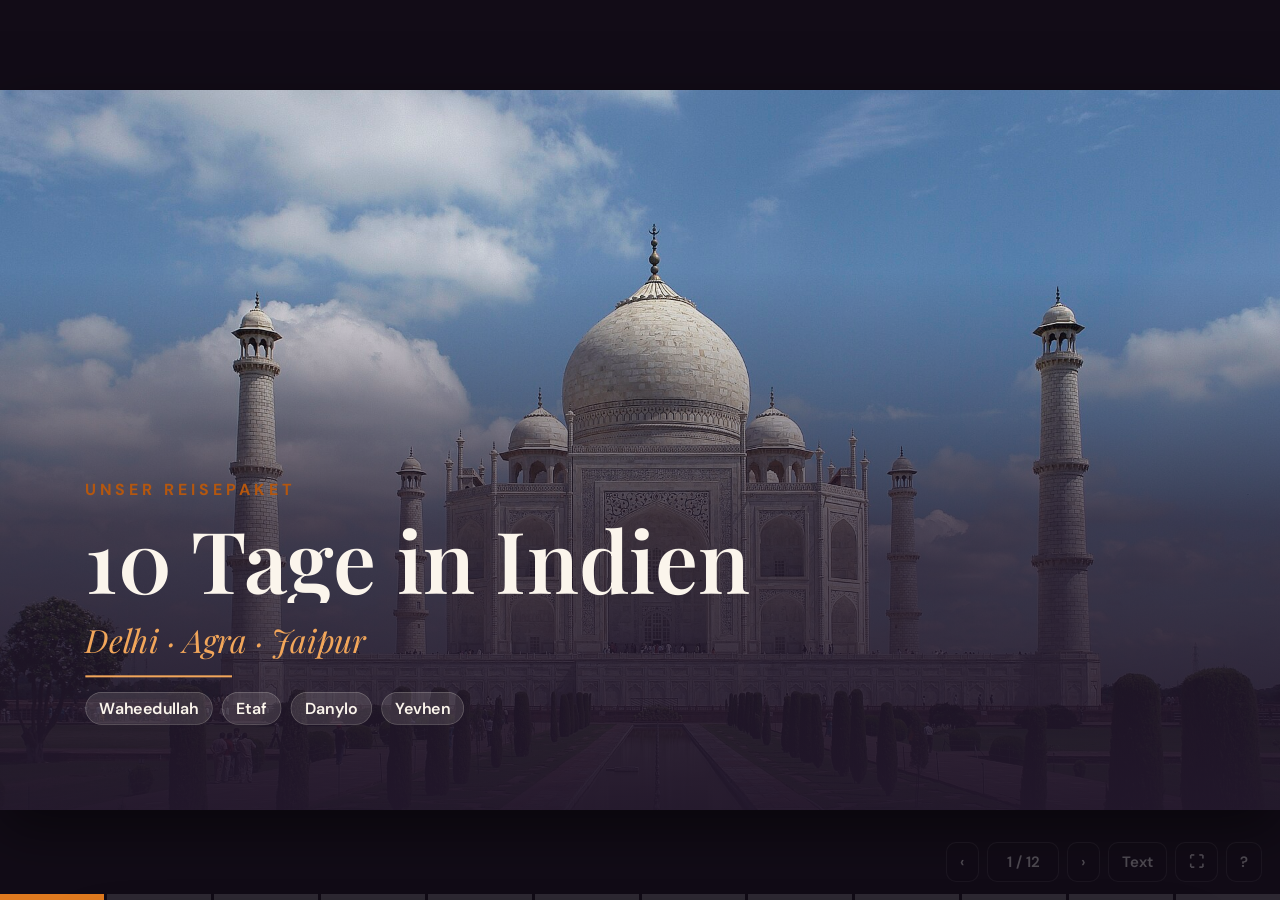
==== index.html @ cdad6a16 "Add Indien B2 web presentation Co-Authored-By: Claude Opus 5.5 <noreply@anthropic.com>" ====
<!doctype html>
<html lang="de">
<head>
<meta charset="utf-8">
<meta name="viewport" content="width=device-width, initial-scale=1">
<title>10 Tage in Indien – Präsentation B2</title>
<meta name="description" content="Unser Reisepaket: 10 Tage in Indien – Delhi, Agra, Jaipur. B2-Präsentation von Waheedullah, Etaf, Danylo und Yevhen.">
<link rel="preconnect" href="https://fonts.googleapis.com">
<link rel="preconnect" href="https://fonts.gstatic.com" crossorigin>
<link rel="stylesheet" href="https://fonts.googleapis.com/css2?family=DM+Sans:wght@400;500;600;700&family=Playfair+Display:ital,wght@0,500..800;1,400..600&display=swap">
<link rel="stylesheet" href="style.css">
</head>
<body>
<div id="viewport"><div id="stage">

<!-- 1 · COVER · Waheedullah -->
<section class="slide cover" data-speaker="w" data-title="Titel">
  <div class="bg photo"><img src="images/cover.jpg" alt="Das Taj Mahal in Agra"></div>
  <div class="scrim-bottom"></div>
  <div class="content">
    <p class="eyebrow" data-a="up">Unser Reisepaket</p>
    <h1 class="shimmer" data-a="blur">10 Tage in Indien</h1>
    <p class="sub" data-a="up">Delhi · Agra · Jaipur</p>
    <div class="goldline"></div>
    <div class="names" data-a="up"><span>Waheedullah</span><span>Etaf</span><span>Danylo</span><span>Yevhen</span></div>
  </div>
  <aside class="notes">Guten Tag zusammen! Wir möchten Ihnen heute unser Reisepaket „10 Tage in Indien“ vorstellen. Unsere Reise führt Sie in drei faszinierende Städte: Delhi, Agra und Jaipur.</aside>
</section>

<!-- 2 · ABLAUF · Waheedullah -->
<section class="slide agenda" data-speaker="w" data-title="Ablauf">
  <div class="head">
    <span class="badge" data-a="left"><span class="dot">W</span>Waheedullah</span>
    <h2 data-a="up">Unser Programm heute</h2>
    <p class="lead" data-a="up">Unsere Reise führt Sie in drei faszinierende Städte: Delhi, Agra und Jaipur.</p>
  </div>
  <div class="row">
    <div class="card w" data-a="up"><div class="photo"><img src="images/hawamahal.jpg" alt="Palast der Winde in Jaipur"></div>
      <div class="body"><span class="num">Teil 1</span><h3>Land, Städte &amp; Sehens&shy;würdigkeiten</h3><p class="who">Waheedullah</p></div></div>
    <div class="card e" data-a="up"><div class="photo"><img src="images/thali.jpg" alt="Indisches Thali"></div>
      <div class="body"><span class="num">Teil 2</span><h3>Essen &amp; Getränke</h3><p class="who">Etaf</p></div></div>
    <div class="card d" data-a="up"><div class="photo"><img src="images/hotel.jpg" alt="Hotelzimmer"></div>
      <div class="body"><span class="num">Teil 3</span><h3>Hotels, Transport &amp; Wetter</h3><p class="who">Danylo</p></div></div>
    <div class="card y" data-a="up"><div class="photo"><img src="images/chowk.jpg" alt="Straße in Delhi"></div>
      <div class="body"><span class="num">Teil 4</span><h3>Aktivitäten, Preis &amp; Angebot</h3><p class="who">Yevhen</p></div></div>
  </div>
  <aside class="notes">(Kurzer Überblick – zeigen Sie auf die vier Karten.)
Zuerst erzähle ich Ihnen etwas über das Land und die Städte. Danach spricht Etaf über das Essen und die Getränke. Danylo informiert Sie über Hotels, Transport und Wetter, und zum Schluss stellt Yevhen die Aktivitäten, den Preis und unser Sonderangebot vor.</aside>
</section>

<!-- 3 · INDIEN · Waheedullah -->
<section class="slide split" data-speaker="w" data-title="Indien auf einen Blick">
  <div class="col">
    <div class="head">
      <span class="badge" data-a="left"><span class="dot">W</span>Waheedullah</span>
      <h2 data-a="up">Indien auf einen Blick</h2>
      <p class="lead" data-a="up">Indien ist ein großes, vielfältiges Land.</p>
    </div>
    <div class="facts">
      <div class="fact" data-a="left"><span class="k">Lage</span><span class="v">liegt in Südasien</span></div>
      <div class="fact" data-a="left"><span class="k">Hauptstadt</span><span class="v">heißt Neu-Delhi</span></div>
      <div class="fact" data-a="left"><span class="k">Währung</span><span class="v">die indische Rupie</span></div>
      <div class="fact" data-a="left"><span class="k">Menschen</span><span class="v">unterschiedliche Sprachen, Religionen und Traditionen</span></div>
      <div class="fact" data-a="left"><span class="k">Bekannt für</span><span class="v">lange Geschichte &amp; beeindruckende Bauwerke</span></div>
    </div>
  </div>
  <div class="photo side-photo" data-a="right"><img src="images/flag.jpg" alt="Die indische Flagge"></div>
  <aside class="notes">Indien liegt in Südasien und ist ein großes, vielfältiges Land. Die Hauptstadt heißt Neu-Delhi, und die Währung ist die indische Rupie. In Indien leben Menschen mit unterschiedlichen Sprachen, Religionen und Traditionen. Das Land ist für seine lange Geschichte und seine beeindruckenden Bauwerke bekannt.</aside>
</section>

<!-- 4 · ROUTE · Waheedullah -->
<section class="slide alt route" data-speaker="w" data-title="Die Route">
  <div class="head">
    <span class="badge" data-a="left"><span class="dot">W</span>Waheedullah</span>
    <h2 data-a="up">Unsere Route: Delhi – Agra – Jaipur</h2>
  </div>
  <div class="timeline" data-a="up">
    <div class="track"></div><div class="fill"></div>
    <div class="stop" style="left:0%"></div><div class="stop" style="left:50%"></div><div class="stop" style="left:100%"></div>
    <div class="traveller">➜</div>
  </div>
  <div class="row">
    <div class="card" data-a="up"><div class="photo"><img src="images/redfort.jpg" alt="Das Rote Fort in Delhi"></div>
      <div class="body"><span class="num">Station 1</span><h3>Delhi</h3>
        <ul class="list"><li>Geschichte + modernes Stadtleben</li><li>das Rote Fort besuchen</li><li>durch die lebendigen Märkte der Altstadt spazieren</li></ul></div></div>
    <div class="card" data-a="up"><div class="photo"><img src="images/cover.jpg" alt="Das Taj Mahal in Agra"></div>
      <div class="body"><span class="num">Station 2</span><h3>Agra</h3>
        <ul class="list"><li>das weltberühmte Taj Mahal</li><li>eines der bekanntesten Wahrzeichen Indiens</li></ul></div></div>
    <div class="card" data-a="up"><div class="photo"><img src="images/amber.jpg" alt="Das Amber-Fort bei Jaipur"></div>
      <div class="body"><span class="num">Station 3</span><h3>Jaipur</h3>
        <ul class="list"><li>die sogenannte „rosa Stadt“</li><li>den Palast der Winde besichtigen</li><li>das beeindruckende Amber-Fort</li></ul></div></div>
  </div>
  <div class="handover" data-a="right"><span class="arrow">➜</span> Übergabe an <b>Etaf</b>: Essen &amp; Getränke</div>
  <aside class="notes">In Delhi entdecken Sie eine spannende Mischung aus Geschichte und modernem Stadtleben. Wir besuchen das Rote Fort und spazieren durch die lebendigen Märkte der Altstadt.

Danach geht es weiter nach Agra. Dort erwartet Sie das weltberühmte Taj Mahal, eines der bekanntesten Wahrzeichen Indiens.

Anschließend reisen wir nach Jaipur, die sogenannte „rosa Stadt“. Dort besichtigen wir den Palast der Winde und das beeindruckende Amber-Fort.

Diese Route bietet Ihnen eine ideale Gelegenheit, die Geschichte und Architektur Indiens kennenzulernen.

ÜBERGABE: Jetzt möchte mein Freund Etaf Ihnen etwas über das Essen und die Getränke erzählen.</aside>
</section>

<!-- 5 · ESSEN · Etaf -->
<section class="slide food" data-speaker="e" data-title="Die indische Küche">
  <div class="head">
    <span class="badge" data-a="left"><span class="dot">E</span>Etaf</span>
    <h2 data-a="up">Die indische Küche</h2>
    <p class="lead" data-a="up">Ein wichtiger Teil unserer Reise – besonders vielfältig und bekannt für ihre Gewürze.</p>
  </div>
  <div class="row">
    <div class="card" data-a="zoom"><div class="photo"><img src="images/curry.jpg" alt="Curry"></div>
      <div class="body"><h3>Curry</h3><p>traditionelles Gericht – zum Probieren</p></div></div>
    <div class="card" data-a="zoom"><div class="photo"><img src="images/dal.jpg" alt="Dal"></div>
      <div class="body"><h3>Dal</h3><p>wird aus Hülsenfrüchten zubereitet</p></div></div>
    <div class="card" data-a="zoom"><div class="photo"><img src="images/naan.jpg" alt="Naan"></div>
      <div class="body"><h3>Naan</h3><p>ein weiches Fladenbrot</p></div></div>
    <div class="card" data-a="zoom"><div class="photo"><img src="images/lassi.jpg" alt="Mango-Lassi"></div>
      <div class="body"><span class="tag">Unsere Empfehlung</span><h3>Mango-Lassi</h3><p>erfrischend: Joghurt + Mango</p></div></div>
  </div>
  <aside class="notes">Ein wichtiger Teil unserer Reise ist die indische Küche. Sie ist besonders vielfältig und für ihre unterschiedlichen Gewürze bekannt.

Während der Reise können Sie traditionelle Gerichte wie Curry, Dal und Naan probieren. Dal wird aus Hülsenfrüchten zubereitet, und Naan ist ein weiches Fladenbrot. Dazu empfehlen wir einen Mango-Lassi, ein erfrischendes Getränk aus Joghurt und Mango.</aside>
</section>

<!-- 6 · ERLEBNISSE · Etaf -->
<section class="slide alt split" data-speaker="e" data-title="Für jeden Geschmack">
  <div class="photo side-photo" data-a="left"><img src="images/thali.jpg" alt="Traditionelles indisches Thali"></div>
  <div class="col">
    <div class="head">
      <span class="badge" data-a="right"><span class="dot">E</span>Etaf</span>
      <h2 data-a="up">Für jeden Geschmack</h2>
    </div>
    <div class="check" data-a="up"><span class="tick">✓</span><span>Gerichte <b>mit Fleisch</b> und viele <b>vegetarische</b> Möglichkeiten</span></div>
    <div class="check" data-a="up"><span class="tick">✓</span><span>Scharfes Essen nicht mögen? → eine <b>milde Variante</b> bestellen</span></div>
    <p class="section-label" data-a="up">Besondere Erlebnisse – inklusive</p>
    <div class="row">
      <div class="mini" data-a="zoom"><h3>Kochkurs</h3><p>gemeinsam lernen, wie man ein indisches Gericht zubereitet</p></div>
      <div class="mini" data-a="zoom"><h3>Abendessen</h3><p>ein traditionelles Abendessen ist im Programm enthalten</p></div>
    </div>
  </div>
  <div class="handover" data-a="right"><span class="arrow">➜</span> Übergabe an <b>Danylo</b>: Hotels, Transport &amp; Wetter</div>
  <aside class="notes">Es gibt sowohl Gerichte mit Fleisch als auch viele vegetarische Möglichkeiten. Wenn Sie scharfes Essen nicht mögen, können Sie eine milde Variante bestellen.

Ein besonderes Erlebnis ist unser gemeinsamer Kochkurs. Dabei lernen Sie, wie man ein indisches Gericht zubereitet. Außerdem ist ein traditionelles Abendessen im Programm enthalten.

ÜBERGABE: Jetzt möchte mein Freund Danylo Ihnen etwas über die Hotels, den Transport und das Wetter erzählen.</aside>
</section>

<!-- 7 · HOTELS · Danylo -->
<section class="slide" data-speaker="d" data-title="Hotels &amp; Transport">
  <div class="head">
    <span class="badge" data-a="left"><span class="dot">D</span>Danylo</span>
    <h2 data-a="up">Hotels &amp; Transport</h2>
    <p class="lead" data-a="up">Wir kümmern uns um Hotels und Transport – damit Sie Ihre Reise genießen können.</p>
  </div>
  <div class="row">
    <div class="card" data-a="left"><div class="photo" style="height:250px"><img src="images/hotel.jpg" alt="Komfortables Hotelzimmer"></div>
      <div class="body"><h3>Komfortable Hotels</h3>
        <ul class="list"><li><b>9 Nächte</b> in komfortablen Hotels</li><li>alle Zimmer: eigenes Bad + Klimaanlage</li><li>Frühstück inklusive</li><li>zentrale Lage: Restaurants &amp; Geschäfte leicht erreichbar</li></ul></div></div>
    <div class="card" data-a="right"><div class="photo" style="height:250px"><img src="images/bus.jpg" alt="Klimatisierte Busse"></div>
      <div class="body"><h3>Bequemer Transport</h3>
        <ul class="list"><li>zwischen den Städten: <b>klimatisierter Reisebus</b></li><li>bequem reisen &amp; die Landschaft sehen</li><li>Transfers Flughafen ⇄ Hotel inklusive</li></ul></div></div>
  </div>
  <aside class="notes">Wir kümmern uns um Hotels und Transport, damit Sie Ihre Reise genießen können.

Sie verbringen neun Nächte in komfortablen Hotels. Alle Zimmer haben ein eigenes Bad und eine Klimaanlage. Das Frühstück ist inklusive. Die Hotels liegen zentral. Restaurants und Geschäfte sind leicht zu erreichen.

Zwischen den Städten fahren wir mit einem klimatisierten Reisebus. So reisen Sie bequem und können die Landschaft sehen. Die Transfers vom Flughafen zum Hotel und zurück sind auch inklusive.</aside>
</section>

<!-- 8 · WETTER · Danylo -->
<section class="slide alt split" data-speaker="d" data-title="Wetter im November">
  <div class="col">
    <div class="head">
      <span class="badge" data-a="left"><span class="dot">D</span>Danylo</span>
      <h2 data-a="up">Das Wetter im November</h2>
      <p class="lead" data-a="up">Unsere Reise findet im November statt – in Delhi, Agra und Jaipur:</p>
    </div>
    <div class="row">
      <div class="mini" data-a="zoom"><span class="k">☀ Tagsüber</span><h3>meistens warm</h3></div>
      <div class="mini" data-a="zoom"><span class="k">☾ Morgens &amp; abends</span><h3>kann es kühl sein</h3></div>
    </div>
    <p class="section-label" data-a="up">Deshalb empfehlen wir</p>
    <div class="packlist">
      <div class="check" data-a="up"><span class="tick">✓</span><span>leichte Kleidung</span></div>
      <div class="check" data-a="up"><span class="tick">✓</span><span>eine Jacke</span></div>
      <div class="check" data-a="up"><span class="tick">✓</span><span>bequeme Schuhe</span></div>
      <div class="check" data-a="up"><span class="tick">✓</span><span>Sonnenschutz</span></div>
    </div>
    <p class="note-small" data-a="up">Typische Bedingungen – keine Wettervorhersage.</p>
  </div>
  <div class="photo side-photo" style="width:640px" data-a="right"><img src="images/jaipurview.jpg" alt="Blick über Jaipur"></div>
  <div class="handover" data-a="right"><span class="arrow">➜</span> Übergabe an <b>Yevhen</b>: Aktivitäten, Preis &amp; Angebot</div>
  <aside class="notes">Unsere Reise findet im November statt. In Delhi, Agra und Jaipur ist es tagsüber meistens warm. Morgens und abends kann es kühl sein.

Deshalb empfehlen wir leichte Kleidung, eine Jacke, bequeme Schuhe und Sonnenschutz.

ÜBERGABE: Jetzt erzählt Ihnen mein Kollege Yevhen mehr über die Aktivitäten, den Preis und unser besonderes Angebot.</aside>
</section>

<!-- 9 · AKTIVITÄTEN · Yevhen -->
<section class="slide split" data-speaker="y" data-title="Programm &amp; Freizeit">
  <div class="photo side-photo" data-a="left"><img src="images/spices.jpg" alt="Gewürzmarkt in Indien"></div>
  <div class="col">
    <div class="head">
      <span class="badge" data-a="right"><span class="dot">Y</span>Yevhen</span>
      <h2 data-a="up">Programm &amp; Freizeit</h2>
      <p class="lead" data-a="up">Interessante Besichtigungen + Freizeit + besondere Erlebnisse</p>
    </div>
    <div class="mini" data-a="up"><h3>Stadtbesichtigungen</h3>
      <ul class="list"><li>mit <b>deutschsprachiger Reiseleitung</b></li><li>erklärt die Geschichte der Sehenswürdigkeiten</li><li>beantwortet Ihre Fragen</li></ul></div>
    <div class="mini" data-a="up"><h3>Genügend freie Zeit</h3>
      <ul class="list"><li>selbst auf Entdeckungstour gehen</li><li>Souvenirs kaufen</li><li>oder sich entspannen</li></ul></div>
  </div>
  <aside class="notes">Unser Reisepaket verbindet interessante Besichtigungen mit Freizeit und besonderen Erlebnissen.

Bei den Stadtbesichtigungen begleitet Sie eine deutschsprachige Reiseleitung. Sie erklärt Ihnen die Geschichte der Sehenswürdigkeiten und beantwortet Ihre Fragen.

Neben dem festen Programm haben Sie genügend Zeit, selbst auf Entdeckungstour zu gehen, Souvenirs zu kaufen oder sich zu entspannen.</aside>
</section>

<!-- 10 · LEISTUNGEN · Yevhen -->
<section class="slide alt" data-speaker="y" data-title="Im Preis enthalten">
  <div class="head">
    <span class="badge" data-a="left"><span class="dot">Y</span>Yevhen</span>
    <h2 data-a="up">Was ist im Reisepaket enthalten?</h2>
  </div>
  <div class="row" style="flex:1">
    <div class="panel" style="flex:2" data-a="up">
      <h3>Inklusive</h3>
      <div class="incl">
        <div class="check"><span class="tick">✓</span><span>9 Übernachtungen mit Frühstück</span></div>
        <div class="check"><span class="tick">✓</span><span>die Transfers</span></div>
        <div class="check"><span class="tick">✓</span><span>die Stadtbesichtigungen</span></div>
        <div class="check"><span class="tick">✓</span><span>die geplanten Aktivitäten</span></div>
        <div class="check"><span class="tick">✓</span><span>der Kochkurs</span></div>
        <div class="check"><span class="tick">✓</span><span>das traditionelle Abendessen</span></div>
      </div>
    </div>
    <div class="panel darkp" style="flex:1" data-a="right">
      <h3>Nicht inklusive</h3>
      <p><span class="x">✕</span>die Flüge – werden separat gebucht</p>
      <p><span class="x">✕</span>nicht genannte Mahlzeiten</p>
    </div>
  </div>
  <aside class="notes">Im Reisepaket sind neun Übernachtungen mit Frühstück, die Transfers, die Stadtbesichtigungen und die geplanten Aktivitäten enthalten. Dazu gehören auch der Kochkurs und das traditionelle Abendessen. Die Flüge werden separat gebucht.</aside>
</section>

<!-- 11 · ANGEBOT · Yevhen -->
<section class="slide dark price" data-speaker="y" data-title="Frühbucherangebot">
  <div class="left">
    <span class="badge" data-a="left"><span class="dot">Y</span>Yevhen</span>
    <p class="eyebrow" data-a="up" style="margin-top:20px">Unser Frühbucherangebot</p>
    <p class="old" data-a="up">regulär 1.199 €</p>
    <p class="new">999 €</p>
    <p class="lead" data-a="up">pro Person im Doppelzimmer · 10 Tage</p>
    <p class="cta" data-a="up">Buchen Sie noch diese Woche!</p>
  </div>
  <div class="right">
    <div class="offer" data-a="right"><h3>Sie sparen 200 €</h3><p>pro Person</p></div>
    <div class="offer" data-a="right"><h3>Innerhalb 1 Woche</h3><p>nach unserer Präsentation buchen</p></div>
    <div class="offer" data-a="right"><h3>Nur 10 Plätze</h3><p>gilt nur für die ersten zehn Buchungen</p></div>
    <p class="note-small" style="color:#BFB2C4" data-a="up">Flüge und nicht genannte Mahlzeiten bezahlen Sie zusätzlich.</p>
  </div>
  <aside class="notes">Der reguläre Preis für unsere zehntägige Reise beträgt 1.199 Euro pro Person im Doppelzimmer. Wenn Sie innerhalb einer Woche nach unserer Präsentation buchen, zahlen Sie nur 999 Euro. Damit sparen Sie 200 Euro pro Person! Die Flüge und die nicht genannten Mahlzeiten bezahlen Sie zusätzlich.

Unser Frühbucherangebot gilt nur für die ersten zehn Buchungen. Sichern Sie sich deshalb jetzt Ihren Platz und entdecken Sie mit uns Indien! Buchen Sie noch diese Woche und profitieren Sie von unserem Sonderpreis.</aside>
</section>

<!-- 12 · DANKE · Yevhen -->
<section class="slide thanks" data-speaker="y" data-title="Vielen Dank">
  <div class="bg photo"><img src="images/tajsunset.jpg" alt="Das Taj Mahal bei Sonnenuntergang"></div>
  <div class="scrim-left"></div>
  <div id="petals"></div>
  <div class="content" style="width:820px">
    <p class="lead" data-a="up" style="color:#F2A65A">Entdecken Sie mit uns die Farben, die Kultur und die Vielfalt Indiens!</p>
    <h1 class="shimmer" data-a="blur">Vielen Dank!</h1>
    <p style="font-size:46px" data-a="up">Haben Sie noch Fragen?</p>
    <div class="goldline"></div>
    <div class="names" data-a="up"><span>Waheedullah</span><span>Etaf</span><span>Danylo</span><span>Yevhen</span></div>
  </div>
  <aside class="notes">Entdecken Sie mit uns die Farben, die Kultur und die Vielfalt Indiens! Vielen Dank für Ihre Aufmerksamkeit. Haben Sie noch Fragen?

(Fragen beantwortet die Person, die über das Thema gesprochen hat: Städte → Waheedullah, Essen → Etaf, Hotels/Wetter → Danylo, Preis/Programm → Yevhen.)</aside>
</section>

</div></div>

<div id="progress"></div>
<div id="hud">
  <button id="prev" title="Zurück (←)">‹</button>
  <span class="count" id="count">1 / 12</span>
  <button id="next" title="Weiter (→)">›</button>
  <button id="notesBtn" title="Sprechtext (N)">Text</button>
  <button id="fsBtn" title="Vollbild (F)">⛶</button>
  <button id="helpBtn" title="Hilfe (?)">?</button>
</div>
<div id="notes"></div>
<div id="help"><div>
  <div><kbd>→</kbd><kbd>Leertaste</kbd> nächste Folie &nbsp; <kbd>←</kbd> zurück</div>
  <div><kbd>F</kbd> Vollbild &nbsp; <kbd>N</kbd> Sprechtext ein/aus (zum Üben)</div>
  <div><kbd>Home</kbd> erste Folie &nbsp; <kbd>End</kbd> letzte Folie</div>
  <div>Handy/Tablet: nach links/rechts wischen · Klick auf die Folie = weiter</div>
  <div style="margin-top:16px;font-size:16px;opacity:.7">Bilder: Wikimedia Commons – <a href="credits.html" style="color:#F2A65A">Bildnachweise</a> · Übungsangebot für den B2-Unterricht, Preise frei erfunden.</div>
</div></div>
<script src="app.js"></script>
</body>
</html>
---- style.css ----
:root {
  --ink: #22172B;
  --ink-2: #2E2239;
  --cream: #FBF5EC;
  --cream-2: #F3E8D8;
  --card: #FFFDF8;
  --line: #E8DCC8;
  --muted: #5A4E5F;
  --gold: #F2A65A;
  --serif: 'Playfair Display', Georgia, serif;
  --sans: 'DM Sans', Arial, sans-serif;
  /* speaker colours: main / tint / text-on-tint */
  --w: #E07A1F; --w-tint: #F8E3CC; --w-text: #8A3F06;
  --e: #C2457A; --e-tint: #F7DDE8; --e-text: #8E2453;
  --d: #1F7A75; --d-tint: #D3ECE9; --d-text: #135450;
  --y: #5B4BB7; --y-tint: #E3DFF7; --y-text: #3E3290;
}

* { box-sizing: border-box; margin: 0; padding: 0; }
html, body { width: 100%; height: 100%; overflow: hidden; background: #120C17; font-family: var(--sans); }

#viewport { position: fixed; inset: 0; display: flex; align-items: center; justify-content: center; }
#stage { position: relative; width: 1920px; height: 1080px; flex: none; transform-origin: center center; overflow: hidden; background: var(--ink); box-shadow: 0 30px 80px rgba(0,0,0,.5); }

/* ---------- slides ---------- */
.slide {
  position: absolute; inset: 0; padding: 112px 128px;
  display: flex; flex-direction: column; gap: 40px;
  background: var(--cream); color: var(--ink);
  opacity: 0; visibility: hidden;
  transform: scale(1.03);
  transition: opacity .9s ease, transform 1.1s cubic-bezier(.2,.8,.2,1), visibility 0s linear .9s;
}
.slide.alt { background: var(--cream-2); }
.slide.dark { background: var(--ink); color: var(--cream); }
.slide.active { opacity: 1; visibility: visible; transform: none; transition: opacity .9s ease, transform 1.1s cubic-bezier(.2,.8,.2,1), visibility 0s; z-index: 2; }
.slide.leaving { transform: scale(.97); }
.slide.split { flex-direction: row; padding: 0; gap: 0; }
.split .col { flex: 1; display: flex; flex-direction: column; justify-content: center; gap: 36px; padding: 104px 104px 104px 112px; }

/* entrance animations */
[data-a] { opacity: 0; transition: opacity .8s ease, transform .9s cubic-bezier(.2,.8,.2,1), filter .9s ease; transition-delay: calc(var(--i, 0) * 130ms + 250ms); }
[data-a="up"]    { transform: translateY(46px); }
[data-a="left"]  { transform: translateX(-70px); }
[data-a="right"] { transform: translateX(70px); }
[data-a="zoom"]  { transform: scale(.82); }
[data-a="blur"]  { filter: blur(14px); transform: scale(1.06); }
.slide.active [data-a] { opacity: 1; transform: none; filter: none; }

/* ken burns photos */
.photo { position: relative; overflow: hidden; }
.photo img { width: 100%; height: 100%; object-fit: cover; display: block; }
.slide.active .photo img { animation: kb 16s ease-out forwards; }
@keyframes kb { from { transform: scale(1.16); } to { transform: scale(1); } }

/* ---------- type ---------- */
.eyebrow { font-size: 24px; font-weight: 700; letter-spacing: 6px; text-transform: uppercase; color: #B4570F; }
.dark .eyebrow { color: var(--gold); }
h1 { font-family: var(--serif); font-size: 128px; font-weight: 600; line-height: 1.04; }
h2 { font-family: var(--serif); font-size: 72px; font-weight: 600; line-height: 1.1; }
h3 { font-family: var(--serif); font-size: 42px; font-weight: 600; line-height: 1.15; }
.lead { font-family: var(--serif); font-style: italic; font-size: 32px; line-height: 1.4; color: var(--muted); max-width: 1500px; }
.dark .lead { color: #E6DCEA; }
.head { display: flex; flex-direction: column; gap: 18px; }

/* speaker badge */
.badge { align-self: flex-start; display: inline-flex; align-items: center; gap: 14px; padding: 10px 24px 10px 12px; border-radius: 999px; font-size: 24px; font-weight: 700; letter-spacing: 1.5px; text-transform: uppercase; }
.badge .dot { width: 36px; height: 36px; border-radius: 50%; display: grid; place-items: center; color: #fff; font-size: 20px; letter-spacing: 0; }
[data-speaker="w"] .badge { background: var(--w-tint); color: var(--w-text); } [data-speaker="w"] .badge .dot { background: var(--w); }
[data-speaker="e"] .badge { background: var(--e-tint); color: var(--e-text); } [data-speaker="e"] .badge .dot { background: var(--e); }
[data-speaker="d"] .badge { background: var(--d-tint); color: var(--d-text); } [data-speaker="d"] .badge .dot { background: var(--d); }
[data-speaker="y"] .badge { background: var(--y-tint); color: var(--y-text); } [data-speaker="y"] .badge .dot { background: var(--y); }

/* hand-over chip */
.handover { position: absolute; right: 64px; bottom: 56px; display: flex; align-items: center; gap: 16px; padding: 16px 28px; border-radius: 999px; background: var(--ink); color: var(--cream); font-size: 24px; font-weight: 600; box-shadow: 0 10px 30px rgba(34,23,43,.25); z-index: 5; }
.handover b { color: var(--gold); }
.handover .arrow { display: inline-block; animation: nudge 1.4s ease-in-out infinite; }
@keyframes nudge { 0%,100% { transform: translateX(0); } 50% { transform: translateX(8px); } }

/* cards */
.row { display: flex; gap: 32px; }
.card { flex: 1; background: var(--card); border: 1px solid var(--line); border-radius: 24px; overflow: hidden; display: flex; flex-direction: column; box-shadow: 0 12px 34px rgba(34,23,43,.07); transition: transform .4s ease; }
.card .photo { height: 300px; }
.card .body { padding: 28px 32px 32px; display: flex; flex-direction: column; gap: 10px; }
.card .num { font-size: 22px; font-weight: 700; letter-spacing: 3px; text-transform: uppercase; color: #B4570F; }
.card p, .card li { font-size: 26px; line-height: 1.4; color: var(--muted); }
ul.list { list-style: none; display: flex; flex-direction: column; gap: 8px; }
ul.list li { position: relative; padding-left: 30px; }
ul.list li::before { content: ""; position: absolute; left: 4px; top: .55em; width: 11px; height: 11px; border-radius: 50%; background: var(--gold); }

/* checks */
.check { display: flex; gap: 18px; align-items: flex-start; font-size: 30px; line-height: 1.4; }
.check .tick { flex: none; width: 44px; height: 44px; border-radius: 50%; background: #B4570F; color: #fff; display: grid; place-items: center; font-size: 24px; font-weight: 700; margin-top: 2px; }

/* ---------- specific slides ---------- */
.cover { padding: 128px; justify-content: flex-end; color: var(--cream); background: var(--ink); }
.bg { position: absolute; inset: 0; }
.bg.photo { position: absolute; }
.scrim-bottom { position: absolute; inset: 0; background: linear-gradient(0deg, rgba(34,23,43,.97) 0%, rgba(34,23,43,.72) 40%, rgba(34,23,43,0) 75%); }
.scrim-left { position: absolute; inset: 0; background: linear-gradient(90deg, rgba(34,23,43,.96) 0%, rgba(34,23,43,.82) 36%, rgba(34,23,43,.1) 64%, rgba(34,23,43,0) 80%); }
.cover .content, .thanks .content { position: relative; z-index: 2; display: flex; flex-direction: column; gap: 22px; }
.goldline { height: 3px; width: 0; background: var(--gold); transition: width 1.4s cubic-bezier(.2,.8,.2,1) 1.2s; }
.slide.active .goldline { width: 220px; }
.cover .sub { font-family: var(--serif); font-style: italic; font-size: 48px; color: var(--gold); }
.names { display: flex; gap: 14px; flex-wrap: wrap; }
.names span { font-size: 24px; font-weight: 600; padding: 8px 20px; border-radius: 999px; background: rgba(251,245,236,.12); border: 1px solid rgba(251,245,236,.25); color: var(--cream); }
.shimmer { background: linear-gradient(100deg, var(--cream) 40%, #FFE3B8 50%, var(--cream) 60%); background-size: 300% 100%; -webkit-background-clip: text; background-clip: text; color: transparent; }
.slide.active .shimmer { animation: shimmer 4s ease-in-out 1.5s infinite; }
@keyframes shimmer { from { background-position: 100% 0; } to { background-position: -100% 0; } }

/* agenda */
.agenda .card .photo { height: 330px; }
.agenda .card { border-top: 8px solid; }
.agenda .card.w { border-top-color: var(--w); } .agenda .card.e { border-top-color: var(--e); }
.agenda .card.d { border-top-color: var(--d); } .agenda .card.y { border-top-color: var(--y); }
.agenda .who { font-size: 28px; font-weight: 700; color: var(--ink); }

/* facts table */
.facts { display: flex; flex-direction: column; }
.fact { display: flex; gap: 24px; align-items: baseline; padding: 20px 0; border-top: 1px solid #E0D2BC; }
.fact:last-child { border-bottom: 1px solid #E0D2BC; }
.fact .k { width: 230px; flex: none; font-size: 22px; font-weight: 700; letter-spacing: 2px; text-transform: uppercase; color: #B4570F; }
.fact .v { font-size: 32px; line-height: 1.35; }
.side-photo { width: 700px; flex: none; height: 100%; }

/* route timeline */
.timeline { position: relative; height: 40px; margin: 0 80px; }
.timeline .track { position: absolute; left: 0; right: 0; top: 18px; height: 4px; background: #E0D2BC; border-radius: 4px; }
.timeline .fill { position: absolute; left: 0; top: 18px; height: 4px; width: 0; background: var(--w); border-radius: 4px; transition: width 2.2s cubic-bezier(.4,0,.2,1) .9s; }
.slide.active .timeline .fill { width: 100%; }
.timeline .stop { position: absolute; top: 6px; width: 28px; height: 28px; margin-left: -14px; border-radius: 50%; background: var(--cream-2); border: 4px solid var(--w); }
.timeline .traveller { position: absolute; top: -2px; left: 0; margin-left: -22px; width: 44px; height: 44px; border-radius: 50%; background: var(--w); color: #fff; display: grid; place-items: center; font-size: 22px; transition: left 2.2s cubic-bezier(.4,0,.2,1) .9s; box-shadow: 0 0 0 8px rgba(224,122,31,.2); }
.slide.active .timeline .traveller { left: 100%; }
.route .card .photo { height: 250px; }

/* food */
.food .card .photo { height: 360px; }
.food .card:nth-child(4) { outline: 3px solid var(--gold); outline-offset: -3px; }
.tag { align-self: flex-start; font-size: 20px; font-weight: 700; padding: 4px 14px; border-radius: 999px; background: var(--e-tint); color: var(--e-text); letter-spacing: 1px; text-transform: uppercase; }

/* mini cards */
.mini { flex: 1; background: var(--card); border: 1px solid var(--line); border-radius: 24px; padding: 30px 34px; display: flex; flex-direction: column; gap: 10px; }
.mini p, .mini li { font-size: 28px; line-height: 1.4; color: var(--muted); }
.mini .k { font-size: 22px; font-weight: 700; letter-spacing: 2px; text-transform: uppercase; color: #B4570F; }
.section-label { font-size: 22px; font-weight: 700; letter-spacing: 3px; text-transform: uppercase; color: #B4570F; }

/* weather */
.sun { position: absolute; right: 640px; top: 90px; width: 120px; height: 120px; border-radius: 50%; background: radial-gradient(circle, #FFD27A 0%, #F2A65A 60%, rgba(242,166,90,0) 72%); animation: pulse 3.5s ease-in-out infinite; opacity: .9; }
@keyframes pulse { 0%,100% { transform: scale(1); } 50% { transform: scale(1.12); } }
.packlist { display: grid; grid-template-columns: 1fr 1fr; gap: 16px 28px; }
.note-small { font-size: 22px; color: #6A5E6F; }

/* included */
.incl { display: grid; grid-template-columns: 1fr 1fr; gap: 22px 32px; }
.panel { background: var(--card); border: 1px solid var(--line); border-radius: 24px; padding: 44px; display: flex; flex-direction: column; gap: 28px; }
.panel.darkp { background: var(--ink); color: var(--cream); border: none; }
.panel.darkp p { font-size: 30px; line-height: 1.4; color: #E6DCEA; }
.panel.darkp .x { color: var(--gold); font-weight: 700; margin-right: 10px; }

/* price */
.price { flex-direction: row; align-items: center; gap: 90px; padding: 112px 128px; }
.price .left { flex: 1; display: flex; flex-direction: column; gap: 18px; }
.old { position: relative; align-self: flex-start; font-size: 52px; color: #BFB2C4; }
.old::after { content: ""; position: absolute; left: -6px; top: 52%; height: 5px; width: 0; background: var(--gold); border-radius: 4px; transition: width .7s ease 1.4s; }
.slide.active .old::after { width: calc(100% + 12px); }
.new { font-family: var(--serif); font-size: 260px; font-weight: 700; line-height: 1; color: var(--gold); opacity: 0; transform: scale(.5); transition: all .9s cubic-bezier(.3,1.6,.5,1) 2s; text-shadow: 0 0 60px rgba(242,166,90,.35); }
.slide.active .new { opacity: 1; transform: none; }
.price .right { width: 620px; display: flex; flex-direction: column; gap: 22px; }
.offer { background: var(--ink-2); border: 1px solid #5B4466; border-radius: 22px; padding: 26px 34px; }
.offer h3 { color: var(--cream); font-size: 40px; }
.offer p { font-size: 26px; color: #E6DCEA; line-height: 1.4; }
.cta { align-self: flex-start; margin-top: 10px; font-size: 30px; font-weight: 700; color: var(--ink); background: var(--gold); padding: 16px 32px; border-radius: 999px; animation: glow 2.2s ease-in-out infinite; }
@keyframes glow { 0%,100% { box-shadow: 0 0 0 0 rgba(242,166,90,.55); } 50% { box-shadow: 0 0 0 18px rgba(242,166,90,0); } }

/* thanks petals */
.thanks { padding: 128px; justify-content: center; color: var(--cream); background: var(--ink); }
.petal { position: absolute; top: -40px; width: 22px; height: 16px; border-radius: 60% 0 60% 0; opacity: .85; z-index: 1; animation: fall linear infinite; }
@keyframes fall { 0% { transform: translateY(-40px) rotate(0deg); } 100% { transform: translateY(1160px) rotate(540deg); } }

/* ---------- HUD ---------- */
#progress { position: fixed; left: 0; right: 0; bottom: 0; height: 6px; display: flex; gap: 3px; z-index: 50; }
#progress span { flex: 1; background: rgba(255,255,255,.12); transition: background .4s; }
#progress span.on.w { background: var(--w); } #progress span.on.e { background: var(--e); }
#progress span.on.d { background: var(--d); } #progress span.on.y { background: var(--y); }
#hud { position: fixed; right: 18px; bottom: 18px; display: flex; gap: 8px; align-items: center; z-index: 50; opacity: .25; transition: opacity .3s; }
#hud:hover, body.show-hud #hud { opacity: 1; }
#hud button, #hud .count { font-family: var(--sans); font-size: 15px; font-weight: 600; color: #fff; background: rgba(20,14,26,.75); border: 1px solid rgba(255,255,255,.18); border-radius: 10px; padding: 9px 13px; cursor: pointer; backdrop-filter: blur(6px); }
#hud .count { cursor: default; min-width: 72px; text-align: center; }
#hud button:hover { background: rgba(60,45,70,.9); }

#notes { position: fixed; left: 50%; bottom: 26px; transform: translate(-50%, 140%); width: min(1100px, 94vw); max-height: 42vh; overflow: auto; background: rgba(251,245,236,.97); color: var(--ink); border-radius: 18px; padding: 22px 28px; font-size: 18px; line-height: 1.55; z-index: 60; box-shadow: 0 20px 60px rgba(0,0,0,.45); transition: transform .45s cubic-bezier(.2,.8,.2,1); white-space: pre-line; }
body.notes-open #notes { transform: translate(-50%, 0); }
#notes .who { font-weight: 700; color: #B4570F; text-transform: uppercase; letter-spacing: 2px; font-size: 14px; margin-bottom: 6px; white-space: normal; }

#help { position: fixed; inset: 0; background: rgba(10,6,14,.82); color: #fff; z-index: 70; display: none; align-items: center; justify-content: center; font-size: 20px; line-height: 2; }
body.help-open #help { display: flex; }
#help kbd { display: inline-block; min-width: 38px; text-align: center; background: #fff; color: #222; border-radius: 6px; padding: 0 8px; margin-right: 10px; font-family: var(--sans); font-weight: 700; }
.slide aside.notes { display: none; }

@media (prefers-reduced-motion: reduce) {
  *, *::before, *::after { animation: none !important; transition-duration: .01s !important; transition-delay: 0s !important; }
}
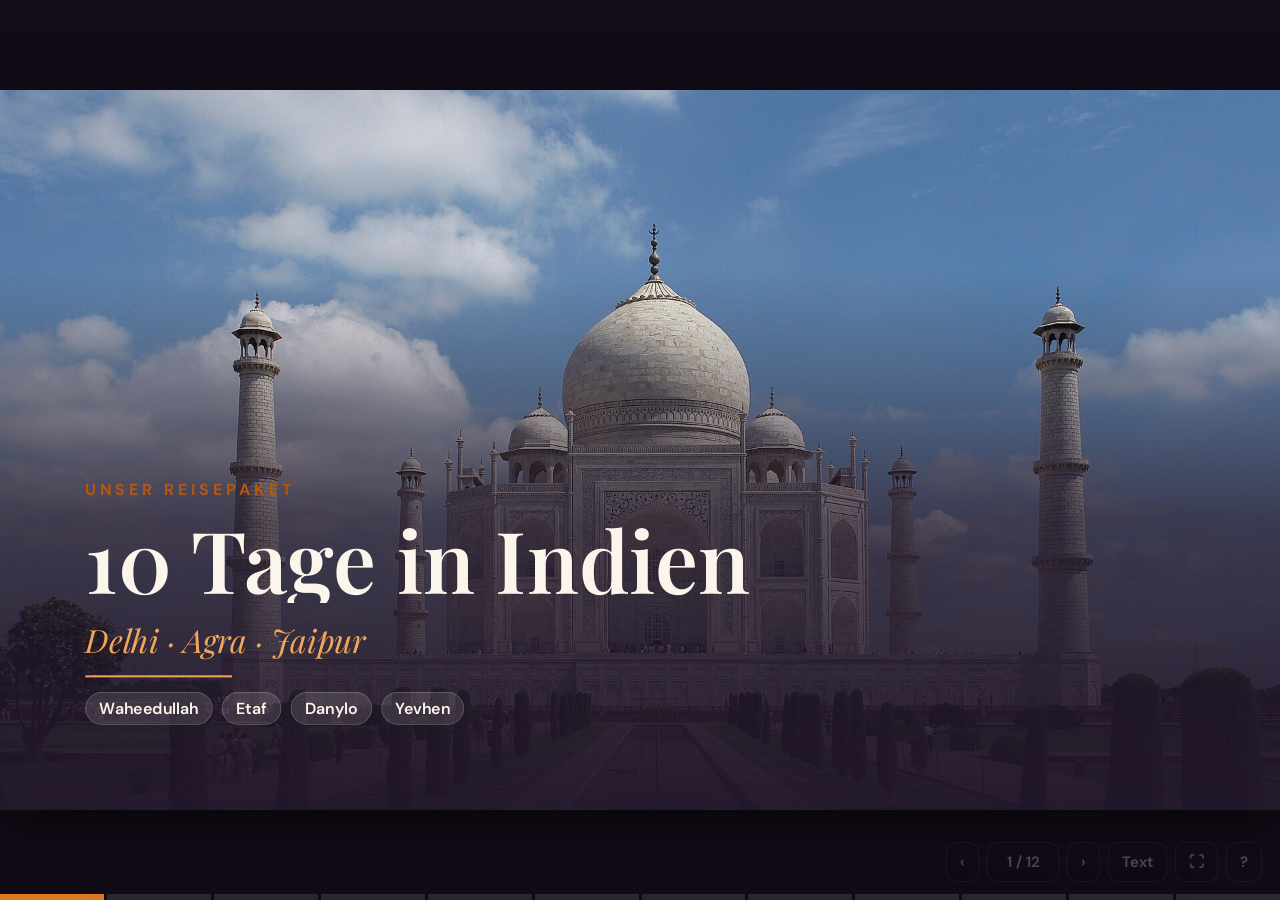
==== commit e93b7336: "Shorter, easier text for Waheedullah; add script PDF Co-Authored-By: Claude Opus 5.5 <noreply@anthro" ====
--- a/index.html
+++ b/index.html
@@ -24,7 +24,7 @@
     <div class="goldline"></div>
     <div class="names" data-a="up"><span>Waheedullah</span><span>Etaf</span><span>Danylo</span><span>Yevhen</span></div>
   </div>
-  <aside class="notes">Guten Tag zusammen! Wir möchten Ihnen heute unser Reisepaket „10 Tage in Indien“ vorstellen. Unsere Reise führt Sie in drei faszinierende Städte: Delhi, Agra und Jaipur.</aside>
+  <aside class="notes">Guten Tag zusammen! Heute stellen wir Ihnen unser Reisepaket „10 Tage in Indien“ vor.</aside>
 </section>
 
 <!-- 2 · ABLAUF · Waheedullah -->
@@ -32,7 +32,7 @@
   <div class="head">
     <span class="badge" data-a="left"><span class="dot">W</span>Waheedullah</span>
     <h2 data-a="up">Unser Programm heute</h2>
-    <p class="lead" data-a="up">Unsere Reise führt Sie in drei faszinierende Städte: Delhi, Agra und Jaipur.</p>
+    <p class="lead" data-a="up">Wir besuchen drei Städte: Delhi, Agra und Jaipur.</p>
   </div>
   <div class="row">
     <div class="card w" data-a="up"><div class="photo"><img src="images/hawamahal.jpg" alt="Palast der Winde in Jaipur"></div>
@@ -44,8 +44,7 @@
     <div class="card y" data-a="up"><div class="photo"><img src="images/chowk.jpg" alt="Straße in Delhi"></div>
       <div class="body"><span class="num">Teil 4</span><h3>Aktivitäten, Preis &amp; Angebot</h3><p class="who">Yevhen</p></div></div>
   </div>
-  <aside class="notes">(Kurzer Überblick – zeigen Sie auf die vier Karten.)
-Zuerst erzähle ich Ihnen etwas über das Land und die Städte. Danach spricht Etaf über das Essen und die Getränke. Danylo informiert Sie über Hotels, Transport und Wetter, und zum Schluss stellt Yevhen die Aktivitäten, den Preis und unser Sonderangebot vor.</aside>
+  <aside class="notes">Wir besuchen drei Städte: Delhi, Agra und Jaipur.</aside>
 </section>
 
 <!-- 3 · INDIEN · Waheedullah -->
@@ -54,18 +53,16 @@
     <div class="head">
       <span class="badge" data-a="left"><span class="dot">W</span>Waheedullah</span>
       <h2 data-a="up">Indien auf einen Blick</h2>
-      <p class="lead" data-a="up">Indien ist ein großes, vielfältiges Land.</p>
     </div>
     <div class="facts">
-      <div class="fact" data-a="left"><span class="k">Lage</span><span class="v">liegt in Südasien</span></div>
-      <div class="fact" data-a="left"><span class="k">Hauptstadt</span><span class="v">heißt Neu-Delhi</span></div>
-      <div class="fact" data-a="left"><span class="k">Währung</span><span class="v">die indische Rupie</span></div>
-      <div class="fact" data-a="left"><span class="k">Menschen</span><span class="v">unterschiedliche Sprachen, Religionen und Traditionen</span></div>
-      <div class="fact" data-a="left"><span class="k">Bekannt für</span><span class="v">lange Geschichte &amp; beeindruckende Bauwerke</span></div>
+      <div class="fact" data-a="left"><span class="k">Lage</span><span class="v">Südasien</span></div>
+      <div class="fact" data-a="left"><span class="k">Hauptstadt</span><span class="v">Neu-Delhi</span></div>
+      <div class="fact" data-a="left"><span class="k">Geld</span><span class="v">die indische Rupie</span></div>
+      <div class="fact" data-a="left"><span class="k">Das Land</span><span class="v">sehr groß, vielfältig, lange Geschichte</span></div>
     </div>
   </div>
   <div class="photo side-photo" data-a="right"><img src="images/flag.jpg" alt="Die indische Flagge"></div>
-  <aside class="notes">Indien liegt in Südasien und ist ein großes, vielfältiges Land. Die Hauptstadt heißt Neu-Delhi, und die Währung ist die indische Rupie. In Indien leben Menschen mit unterschiedlichen Sprachen, Religionen und Traditionen. Das Land ist für seine lange Geschichte und seine beeindruckenden Bauwerke bekannt.</aside>
+  <aside class="notes">Indien liegt in Südasien. Die Hauptstadt ist Neu-Delhi, und man bezahlt mit der indischen Rupie. Das Land ist sehr groß und vielfältig und hat eine lange Geschichte.</aside>
 </section>
 
 <!-- 4 · ROUTE · Waheedullah -->
@@ -82,24 +79,22 @@
   <div class="row">
     <div class="card" data-a="up"><div class="photo"><img src="images/redfort.jpg" alt="Das Rote Fort in Delhi"></div>
       <div class="body"><span class="num">Station 1</span><h3>Delhi</h3>
-        <ul class="list"><li>Geschichte + modernes Stadtleben</li><li>das Rote Fort besuchen</li><li>durch die lebendigen Märkte der Altstadt spazieren</li></ul></div></div>
+        <ul class="list"><li>Die Reise beginnt hier</li><li>das Rote Fort</li><li>die bunten Märkte der Altstadt</li></ul></div></div>
     <div class="card" data-a="up"><div class="photo"><img src="images/cover.jpg" alt="Das Taj Mahal in Agra"></div>
       <div class="body"><span class="num">Station 2</span><h3>Agra</h3>
-        <ul class="list"><li>das weltberühmte Taj Mahal</li><li>eines der bekanntesten Wahrzeichen Indiens</li></ul></div></div>
+        <ul class="list"><li>das Taj Mahal</li><li>das bekannteste Wahrzeichen Indiens</li></ul></div></div>
     <div class="card" data-a="up"><div class="photo"><img src="images/amber.jpg" alt="Das Amber-Fort bei Jaipur"></div>
       <div class="body"><span class="num">Station 3</span><h3>Jaipur</h3>
-        <ul class="list"><li>die sogenannte „rosa Stadt“</li><li>den Palast der Winde besichtigen</li><li>das beeindruckende Amber-Fort</li></ul></div></div>
+        <ul class="list"><li>die „rosa Stadt“</li><li>der Palast der Winde</li><li>das Amber-Fort</li></ul></div></div>
   </div>
   <div class="handover" data-a="right"><span class="arrow">➜</span> Übergabe an <b>Etaf</b>: Essen &amp; Getränke</div>
-  <aside class="notes">In Delhi entdecken Sie eine spannende Mischung aus Geschichte und modernem Stadtleben. Wir besuchen das Rote Fort und spazieren durch die lebendigen Märkte der Altstadt.
-
-Danach geht es weiter nach Agra. Dort erwartet Sie das weltberühmte Taj Mahal, eines der bekanntesten Wahrzeichen Indiens.
-
-Anschließend reisen wir nach Jaipur, die sogenannte „rosa Stadt“. Dort besichtigen wir den Palast der Winde und das beeindruckende Amber-Fort.
-
-Diese Route bietet Ihnen eine ideale Gelegenheit, die Geschichte und Architektur Indiens kennenzulernen.
-
-ÜBERGABE: Jetzt möchte mein Freund Etaf Ihnen etwas über das Essen und die Getränke erzählen.</aside>
+  <aside class="notes">Unsere Reise beginnt in Delhi. Dort besuchen wir das Rote Fort und die bunten Märkte der Altstadt.
+
+Dann fahren wir nach Agra zum Taj Mahal. Es ist das bekannteste Wahrzeichen Indiens.
+
+Zum Schluss geht es nach Jaipur, in die „rosa Stadt“. Dort sehen wir den Palast der Winde und das Amber-Fort.
+
+ÜBERGABE: Jetzt erzählt Ihnen Etaf etwas über das Essen und die Getränke.</aside>
 </section>
 
 <!-- 5 · ESSEN · Etaf -->
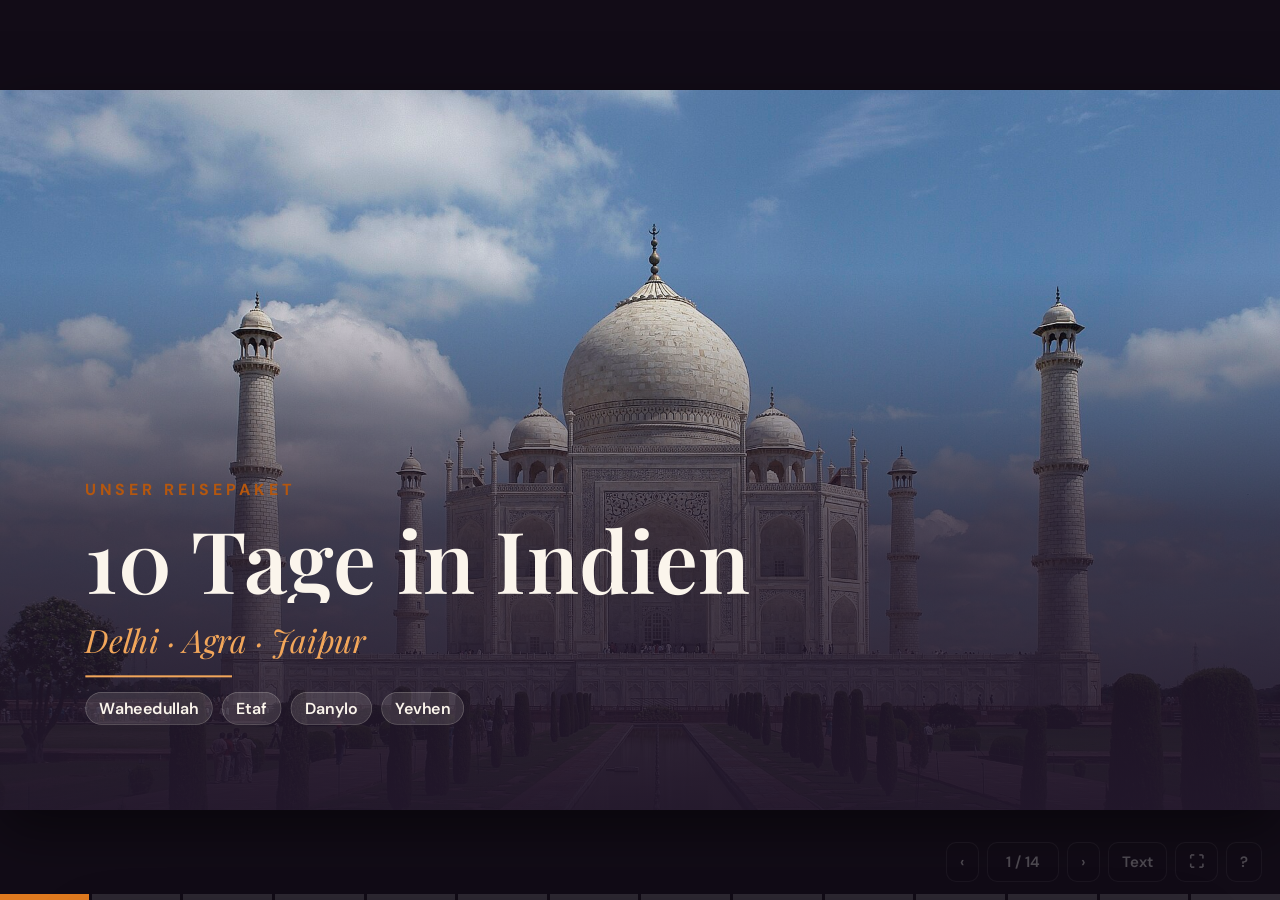
==== commit d14034d6: "One slide per city with animated bus for Waheedullah Co-Authored-By: Claude Opus 5.5 <noreply@anthro" ====
--- a/index.html
+++ b/index.html
@@ -32,7 +32,7 @@
   <div class="head">
     <span class="badge" data-a="left"><span class="dot">W</span>Waheedullah</span>
     <h2 data-a="up">Unser Programm heute</h2>
-    <p class="lead" data-a="up">Wir besuchen drei Städte: Delhi, Agra und Jaipur.</p>
+    <p class="lead" data-a="up">10 Tage · 3 Städte: Delhi, Agra und Jaipur</p>
   </div>
   <div class="row">
     <div class="card w" data-a="up"><div class="photo"><img src="images/hawamahal.jpg" alt="Palast der Winde in Jaipur"></div>
@@ -58,41 +58,110 @@
       <div class="fact" data-a="left"><span class="k">Lage</span><span class="v">Südasien</span></div>
       <div class="fact" data-a="left"><span class="k">Hauptstadt</span><span class="v">Neu-Delhi</span></div>
       <div class="fact" data-a="left"><span class="k">Geld</span><span class="v">die indische Rupie</span></div>
+      <div class="fact" data-a="left"><span class="k">Sprachen</span><span class="v">Hindi und Englisch</span></div>
+      <div class="fact" data-a="left"><span class="k">Menschen</span><span class="v">über 1,4 Milliarden</span></div>
       <div class="fact" data-a="left"><span class="k">Das Land</span><span class="v">sehr groß, vielfältig, lange Geschichte</span></div>
     </div>
   </div>
   <div class="photo side-photo" data-a="right"><img src="images/flag.jpg" alt="Die indische Flagge"></div>
-  <aside class="notes">Indien liegt in Südasien. Die Hauptstadt ist Neu-Delhi, und man bezahlt mit der indischen Rupie. Das Land ist sehr groß und vielfältig und hat eine lange Geschichte.</aside>
-</section>
-
-<!-- 4 · ROUTE · Waheedullah -->
-<section class="slide alt route" data-speaker="w" data-title="Die Route">
-  <div class="head">
-    <span class="badge" data-a="left"><span class="dot">W</span>Waheedullah</span>
-    <h2 data-a="up">Unsere Route: Delhi – Agra – Jaipur</h2>
-  </div>
-  <div class="timeline" data-a="up">
-    <div class="track"></div><div class="fill"></div>
-    <div class="stop" style="left:0%"></div><div class="stop" style="left:50%"></div><div class="stop" style="left:100%"></div>
-    <div class="traveller">➜</div>
-  </div>
-  <div class="row">
-    <div class="card" data-a="up"><div class="photo"><img src="images/redfort.jpg" alt="Das Rote Fort in Delhi"></div>
-      <div class="body"><span class="num">Station 1</span><h3>Delhi</h3>
-        <ul class="list"><li>Die Reise beginnt hier</li><li>das Rote Fort</li><li>die bunten Märkte der Altstadt</li></ul></div></div>
-    <div class="card" data-a="up"><div class="photo"><img src="images/cover.jpg" alt="Das Taj Mahal in Agra"></div>
-      <div class="body"><span class="num">Station 2</span><h3>Agra</h3>
-        <ul class="list"><li>das Taj Mahal</li><li>das bekannteste Wahrzeichen Indiens</li></ul></div></div>
-    <div class="card" data-a="up"><div class="photo"><img src="images/amber.jpg" alt="Das Amber-Fort bei Jaipur"></div>
-      <div class="body"><span class="num">Station 3</span><h3>Jaipur</h3>
-        <ul class="list"><li>die „rosa Stadt“</li><li>der Palast der Winde</li><li>das Amber-Fort</li></ul></div></div>
-  </div>
+  <aside class="notes">Indien liegt in Südasien. Die Hauptstadt ist Neu-Delhi, und man bezahlt mit der indischen Rupie. Die wichtigsten Sprachen sind Hindi und Englisch. In Indien leben über 1,4 Milliarden Menschen. Das Land ist sehr groß und vielfältig und hat eine lange Geschichte.</aside>
+</section>
+
+<!-- 4.1 · DELHI · Waheedullah -->
+<section class="slide split city" data-speaker="w" data-title="Delhi">
+  <div class="col">
+    <div class="head">
+      <span class="badge" data-a="left"><span class="dot">W</span>Waheedullah</span>
+      <p class="eyebrow" data-a="up">Station 1 · Tag 1–4</p>
+      <h2 data-a="up">Delhi <span class="days">4 Tage</span></h2>
+      <p class="lead" data-a="up">Hier beginnt unsere Reise.</p>
+    </div>
+    <ul class="list big" data-a="up"><li>das Rote Fort</li><li>die bunten Märkte der Altstadt</li></ul>
+    <div class="chip" data-a="up">🚌 Mit dem modernen Bus von Stadt zu Stadt</div>
+    <div class="road" data-a="up" style="--from:-12%;--to:0%;--fill-from:0%">
+      <div class="track"></div><div class="fill"></div>
+      <div class="stop here" style="left:0%"><b>Delhi</b>Tag 1–4</div>
+      <div class="stop" style="left:50%"><b>Agra</b>Tag 5–6</div>
+      <div class="stop" style="left:100%"><b>Jaipur</b>Tag 7–10</div>
+      <div class="bus"><svg viewBox="0 0 150 70" aria-hidden="true">
+        <rect x="4" y="6" width="140" height="48" rx="12" fill="#E07A1F"/>
+        <path d="M120 10h12a10 10 0 0 1 10 10v16h-22z" fill="#CFE6F2"/>
+        <rect x="14" y="14" width="22" height="18" rx="4" fill="#FBF5EC"/><rect x="42" y="14" width="22" height="18" rx="4" fill="#FBF5EC"/><rect x="70" y="14" width="22" height="18" rx="4" fill="#FBF5EC"/><rect x="98" y="14" width="16" height="18" rx="4" fill="#FBF5EC"/>
+        <rect x="4" y="38" width="140" height="5" fill="#8A3F06"/>
+        <rect x="138" y="42" width="7" height="6" rx="2" fill="#FFE7A8"/>
+        <g class="wheel"><circle cx="34" cy="56" r="11" fill="#22172B"/><rect x="32.5" y="47" width="3" height="18" fill="#E8DCC8"/><rect x="25" y="54.5" width="18" height="3" fill="#E8DCC8"/></g>
+        <g class="wheel"><circle cx="116" cy="56" r="11" fill="#22172B"/><rect x="114.5" y="47" width="3" height="18" fill="#E8DCC8"/><rect x="107" y="54.5" width="18" height="3" fill="#E8DCC8"/></g>
+      </svg></div>
+    </div>
+  </div>
+  <div class="photo side-photo" data-a="right"><img src="images/redfort.jpg" alt="Das Rote Fort in Delhi"></div>
+  <aside class="notes">Von Stadt zu Stadt fahren wir mit einem modernen Bus. Unsere Reise beginnt in Delhi. Dort bleiben wir vier Tage. Wir besuchen das Rote Fort und die bunten Märkte der Altstadt.</aside>
+</section>
+
+<!-- 4.2 · AGRA · Waheedullah -->
+<section class="slide split city" data-speaker="w" data-title="Agra">
+  <div class="col">
+    <div class="head">
+      <span class="badge" data-a="left"><span class="dot">W</span>Waheedullah</span>
+      <p class="eyebrow" data-a="up">Station 2 · Tag 5–6</p>
+      <h2 data-a="up">Agra <span class="days">2 Tage</span></h2>
+      <p class="lead" data-a="up">Die Stadt des Taj Mahal.</p>
+    </div>
+    <ul class="list big" data-a="up"><li>das Taj Mahal</li><li>das bekannteste Wahrzeichen Indiens</li></ul>
+    <div class="chip" data-a="up">🚌 Delhi → Agra · ca. 230 km</div>
+    <div class="road" data-a="up" style="--from:0%;--to:50%;--fill-from:0%">
+      <div class="track"></div><div class="fill"></div>
+      <div class="stop done" style="left:0%"><b>Delhi</b>Tag 1–4</div>
+      <div class="stop here" style="left:50%"><b>Agra</b>Tag 5–6</div>
+      <div class="stop" style="left:100%"><b>Jaipur</b>Tag 7–10</div>
+      <div class="bus"><svg viewBox="0 0 150 70" aria-hidden="true">
+        <rect x="4" y="6" width="140" height="48" rx="12" fill="#E07A1F"/>
+        <path d="M120 10h12a10 10 0 0 1 10 10v16h-22z" fill="#CFE6F2"/>
+        <rect x="14" y="14" width="22" height="18" rx="4" fill="#FBF5EC"/><rect x="42" y="14" width="22" height="18" rx="4" fill="#FBF5EC"/><rect x="70" y="14" width="22" height="18" rx="4" fill="#FBF5EC"/><rect x="98" y="14" width="16" height="18" rx="4" fill="#FBF5EC"/>
+        <rect x="4" y="38" width="140" height="5" fill="#8A3F06"/>
+        <rect x="138" y="42" width="7" height="6" rx="2" fill="#FFE7A8"/>
+        <g class="wheel"><circle cx="34" cy="56" r="11" fill="#22172B"/><rect x="32.5" y="47" width="3" height="18" fill="#E8DCC8"/><rect x="25" y="54.5" width="18" height="3" fill="#E8DCC8"/></g>
+        <g class="wheel"><circle cx="116" cy="56" r="11" fill="#22172B"/><rect x="114.5" y="47" width="3" height="18" fill="#E8DCC8"/><rect x="107" y="54.5" width="18" height="3" fill="#E8DCC8"/></g>
+      </svg></div>
+    </div>
+  </div>
+  <div class="photo side-photo" data-a="right"><img src="images/tajsunset.jpg" alt="Das Taj Mahal in Agra"></div>
+  <aside class="notes">Dann fahren wir nach Agra. Dort bleiben wir zwei Tage und besuchen das Taj Mahal. Es ist das bekannteste Wahrzeichen Indiens.</aside>
+</section>
+
+<!-- 4.3 · JAIPUR · Waheedullah -->
+<section class="slide split city" data-speaker="w" data-title="Jaipur">
+  <div class="col">
+    <div class="head">
+      <span class="badge" data-a="left"><span class="dot">W</span>Waheedullah</span>
+      <p class="eyebrow" data-a="up">Station 3 · Tag 7–10</p>
+      <h2 data-a="up">Jaipur <span class="days">4 Tage</span></h2>
+      <p class="lead" data-a="up">Die „rosa Stadt“.</p>
+    </div>
+    <ul class="list big" data-a="up"><li>der Palast der Winde</li><li>das Amber-Fort</li></ul>
+    <div class="chip" data-a="up">🚌 Agra → Jaipur · ca. 240 km</div>
+      <div class="why" data-a="up"><b>Warum diese Reise?</b> Die schönsten Orte Indiens in nur 10 Tagen.</div>
+    <div class="road" data-a="up" style="--from:50%;--to:100%;--fill-from:50%">
+      <div class="track"></div><div class="fill"></div>
+      <div class="stop done" style="left:0%"><b>Delhi</b>Tag 1–4</div>
+      <div class="stop done" style="left:50%"><b>Agra</b>Tag 5–6</div>
+      <div class="stop here" style="left:100%"><b>Jaipur</b>Tag 7–10</div>
+      <div class="bus"><svg viewBox="0 0 150 70" aria-hidden="true">
+        <rect x="4" y="6" width="140" height="48" rx="12" fill="#E07A1F"/>
+        <path d="M120 10h12a10 10 0 0 1 10 10v16h-22z" fill="#CFE6F2"/>
+        <rect x="14" y="14" width="22" height="18" rx="4" fill="#FBF5EC"/><rect x="42" y="14" width="22" height="18" rx="4" fill="#FBF5EC"/><rect x="70" y="14" width="22" height="18" rx="4" fill="#FBF5EC"/><rect x="98" y="14" width="16" height="18" rx="4" fill="#FBF5EC"/>
+        <rect x="4" y="38" width="140" height="5" fill="#8A3F06"/>
+        <rect x="138" y="42" width="7" height="6" rx="2" fill="#FFE7A8"/>
+        <g class="wheel"><circle cx="34" cy="56" r="11" fill="#22172B"/><rect x="32.5" y="47" width="3" height="18" fill="#E8DCC8"/><rect x="25" y="54.5" width="18" height="3" fill="#E8DCC8"/></g>
+        <g class="wheel"><circle cx="116" cy="56" r="11" fill="#22172B"/><rect x="114.5" y="47" width="3" height="18" fill="#E8DCC8"/><rect x="107" y="54.5" width="18" height="3" fill="#E8DCC8"/></g>
+      </svg></div>
+    </div>
+  </div>
+  <div class="photo side-photo" data-a="right"><img src="images/hawamahal.jpg" alt="Der Palast der Winde in Jaipur"></div>
   <div class="handover" data-a="right"><span class="arrow">➜</span> Übergabe an <b>Etaf</b>: Essen &amp; Getränke</div>
-  <aside class="notes">Unsere Reise beginnt in Delhi. Dort besuchen wir das Rote Fort und die bunten Märkte der Altstadt.
-
-Dann fahren wir nach Agra zum Taj Mahal. Es ist das bekannteste Wahrzeichen Indiens.
-
-Zum Schluss geht es nach Jaipur, in die „rosa Stadt“. Dort sehen wir den Palast der Winde und das Amber-Fort.
+  <aside class="notes">Zum Schluss geht es nach Jaipur, in die „rosa Stadt“. Dort bleiben wir vier Tage und sehen den Palast der Winde und das Amber-Fort.
+
+Warum diese Reise? Weil Sie in nur zehn Tagen die schönsten und bekanntesten Orte Indiens sehen.
 
 ÜBERGABE: Jetzt erzählt Ihnen Etaf etwas über das Essen und die Getränke.</aside>
 </section>
--- a/style.css
+++ b/style.css
@@ -123,15 +123,38 @@
 .fact .v { font-size: 32px; line-height: 1.35; }
 .side-photo { width: 700px; flex: none; height: 100%; }
 
-/* route timeline */
-.timeline { position: relative; height: 40px; margin: 0 80px; }
-.timeline .track { position: absolute; left: 0; right: 0; top: 18px; height: 4px; background: #E0D2BC; border-radius: 4px; }
-.timeline .fill { position: absolute; left: 0; top: 18px; height: 4px; width: 0; background: var(--w); border-radius: 4px; transition: width 2.2s cubic-bezier(.4,0,.2,1) .9s; }
-.slide.active .timeline .fill { width: 100%; }
-.timeline .stop { position: absolute; top: 6px; width: 28px; height: 28px; margin-left: -14px; border-radius: 50%; background: var(--cream-2); border: 4px solid var(--w); }
-.timeline .traveller { position: absolute; top: -2px; left: 0; margin-left: -22px; width: 44px; height: 44px; border-radius: 50%; background: var(--w); color: #fff; display: grid; place-items: center; font-size: 22px; transition: left 2.2s cubic-bezier(.4,0,.2,1) .9s; box-shadow: 0 0 0 8px rgba(224,122,31,.2); }
-.slide.active .timeline .traveller { left: 100%; }
-.route .card .photo { height: 250px; }
+/* city slides: bus driving into each city */
+.city .col { gap: 30px; padding: 88px 96px 72px 112px; min-width: 0; }
+.city .side-photo { width: 760px; }
+.city h2 { font-size: 96px; }
+.city .days { font-size: 28px; padding: 6px 20px; }
+ul.list.big { font-size: 36px; gap: 12px; }
+ul.list.big li::before { width: 14px; height: 14px; top: .5em; }
+.chip { align-self: flex-start; font-size: 26px; font-weight: 600; color: var(--w-text); background: var(--w-tint); padding: 10px 22px; border-radius: 999px; }
+.why { font-size: 26px; padding: 14px 22px; border-left: 5px solid var(--w); background: var(--card); border-radius: 0 14px 14px 0; }
+.why b { color: #B4570F; }
+.road { position: relative; flex: none; height: 132px; margin: 10px 56px 0; }
+.road .track { position: absolute; left: 0; right: 0; top: 60px; height: 8px; border-radius: 8px; background: repeating-linear-gradient(90deg, #E0D2BC 0 26px, transparent 26px 40px); }
+.road .fill { position: absolute; left: 0; top: 60px; height: 8px; width: var(--fill-from); border-radius: 8px; background: var(--w); }
+.road .stop { position: absolute; top: 50px; width: 0; display: flex; flex-direction: column; align-items: center; font-size: 22px; color: var(--muted); white-space: nowrap; }
+.road .stop::before { content: ""; width: 28px; height: 28px; flex: none; border-radius: 50%; background: var(--cream); border: 5px solid var(--w); margin-bottom: 6px; }
+.road .stop.done::before { background: var(--w); }
+.road .stop b { font-size: 26px; color: var(--ink); }
+.road .stop.here b { color: var(--w-text); }
+.road .bus { position: absolute; top: -2px; left: var(--from); width: 128px; margin-left: -64px; z-index: 2; }
+.road .bus svg { display: block; width: 128px; height: 60px; }
+.road .wheel { transform-box: fill-box; transform-origin: center; }
+.slide.active .road .fill { animation: road-fill 2.8s cubic-bezier(.45,0,.3,1) 1.1s both; }
+.slide.active .road .bus { animation: road-bus 2.8s cubic-bezier(.45,0,.3,1) 1.1s both; }
+.slide.active .road .bus svg { animation: bob .45s ease-in-out 1.1s 6 alternate; }
+.slide.active .road .wheel { animation: spin .6s linear 1.1s 5; }
+.slide.active .road .stop.here::before { animation: arrive .7s ease 3.8s both; }
+@keyframes road-fill { from { width: var(--fill-from); } to { width: var(--to); } }
+@keyframes road-bus { from { left: var(--from); } to { left: var(--to); } }
+@keyframes bob { from { transform: translateY(0); } to { transform: translateY(-3px); } }
+@keyframes spin { to { transform: rotate(360deg); } }
+@keyframes arrive { 0% { background: var(--cream); transform: scale(1); } 50% { transform: scale(1.6); } 100% { background: var(--w); transform: scale(1); } }
+.days { display: inline-block; vertical-align: middle; margin-left: 12px; padding: 4px 16px; border-radius: 999px; background: var(--w); color: #fff; font-family: var(--sans, "DM Sans", sans-serif); font-size: 24px; font-weight: 700; letter-spacing: .5px; }
 
 /* food */
 .food .card .photo { height: 360px; }
